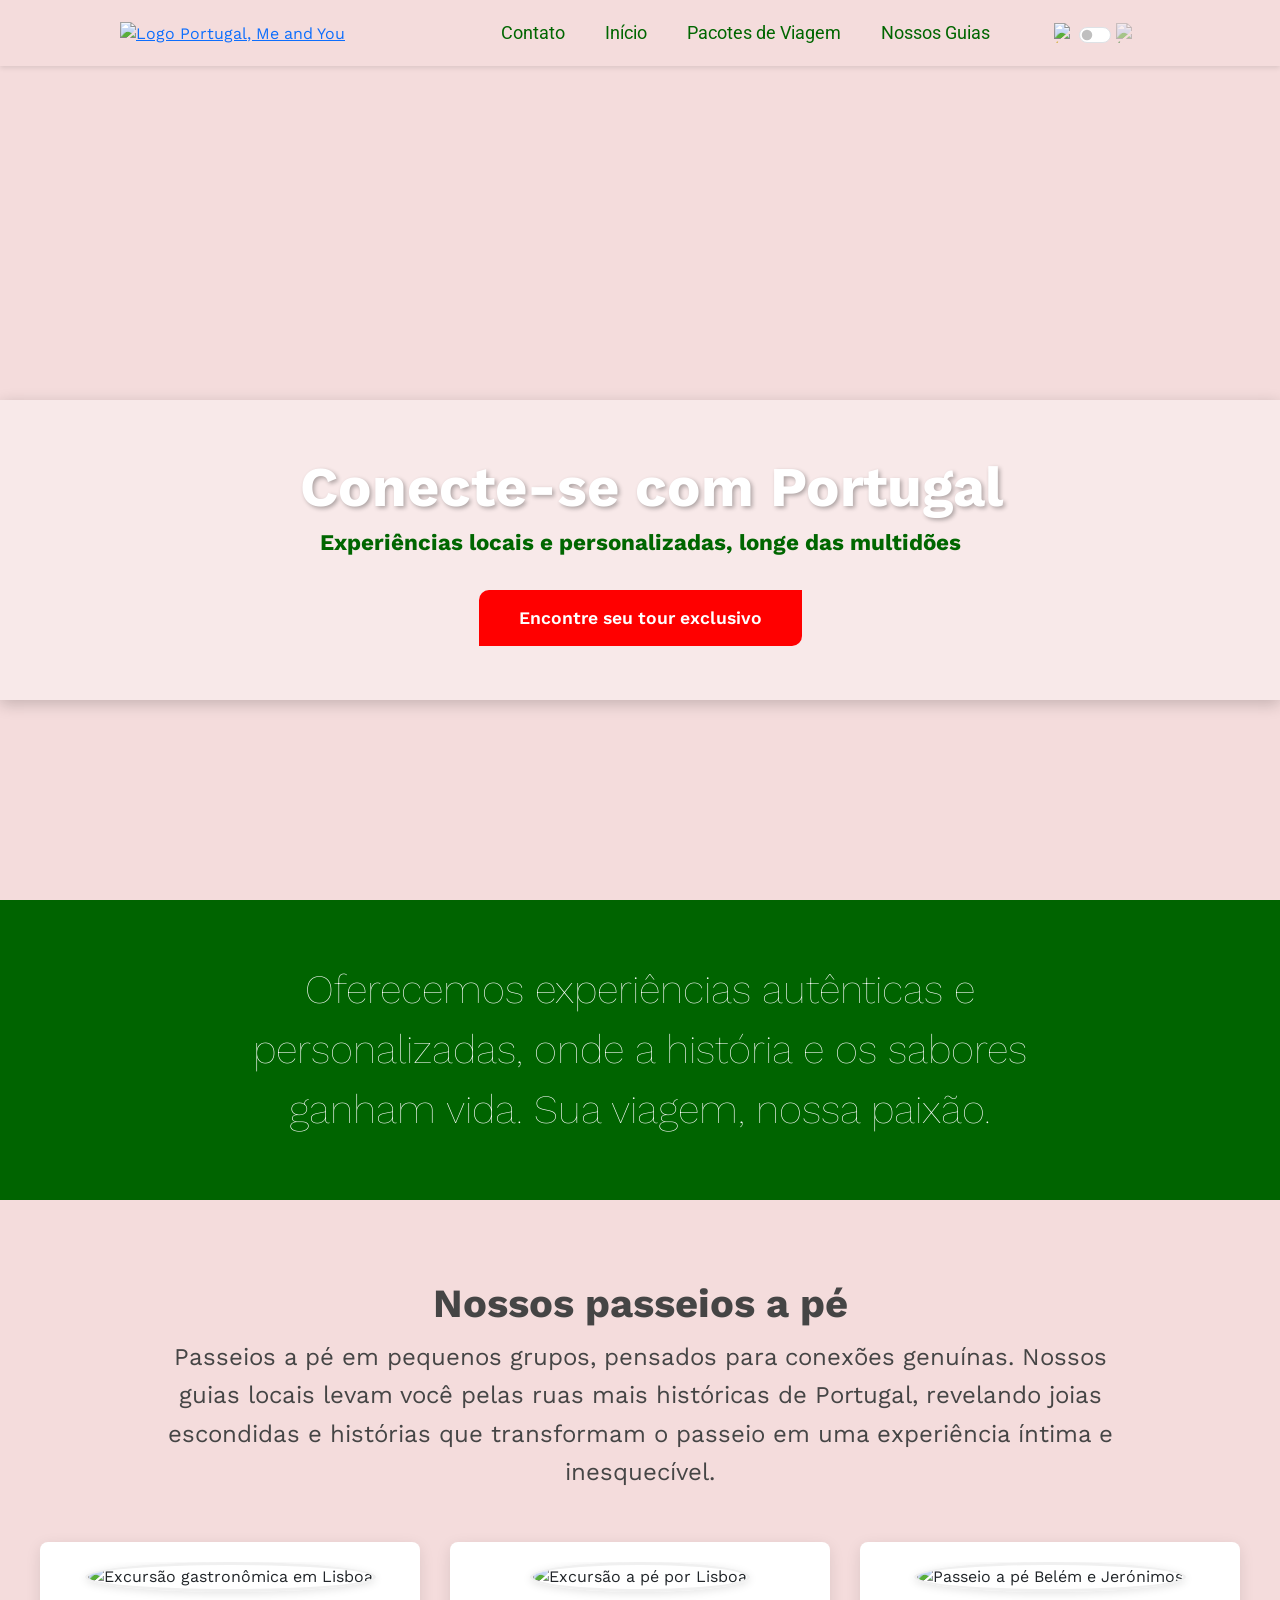
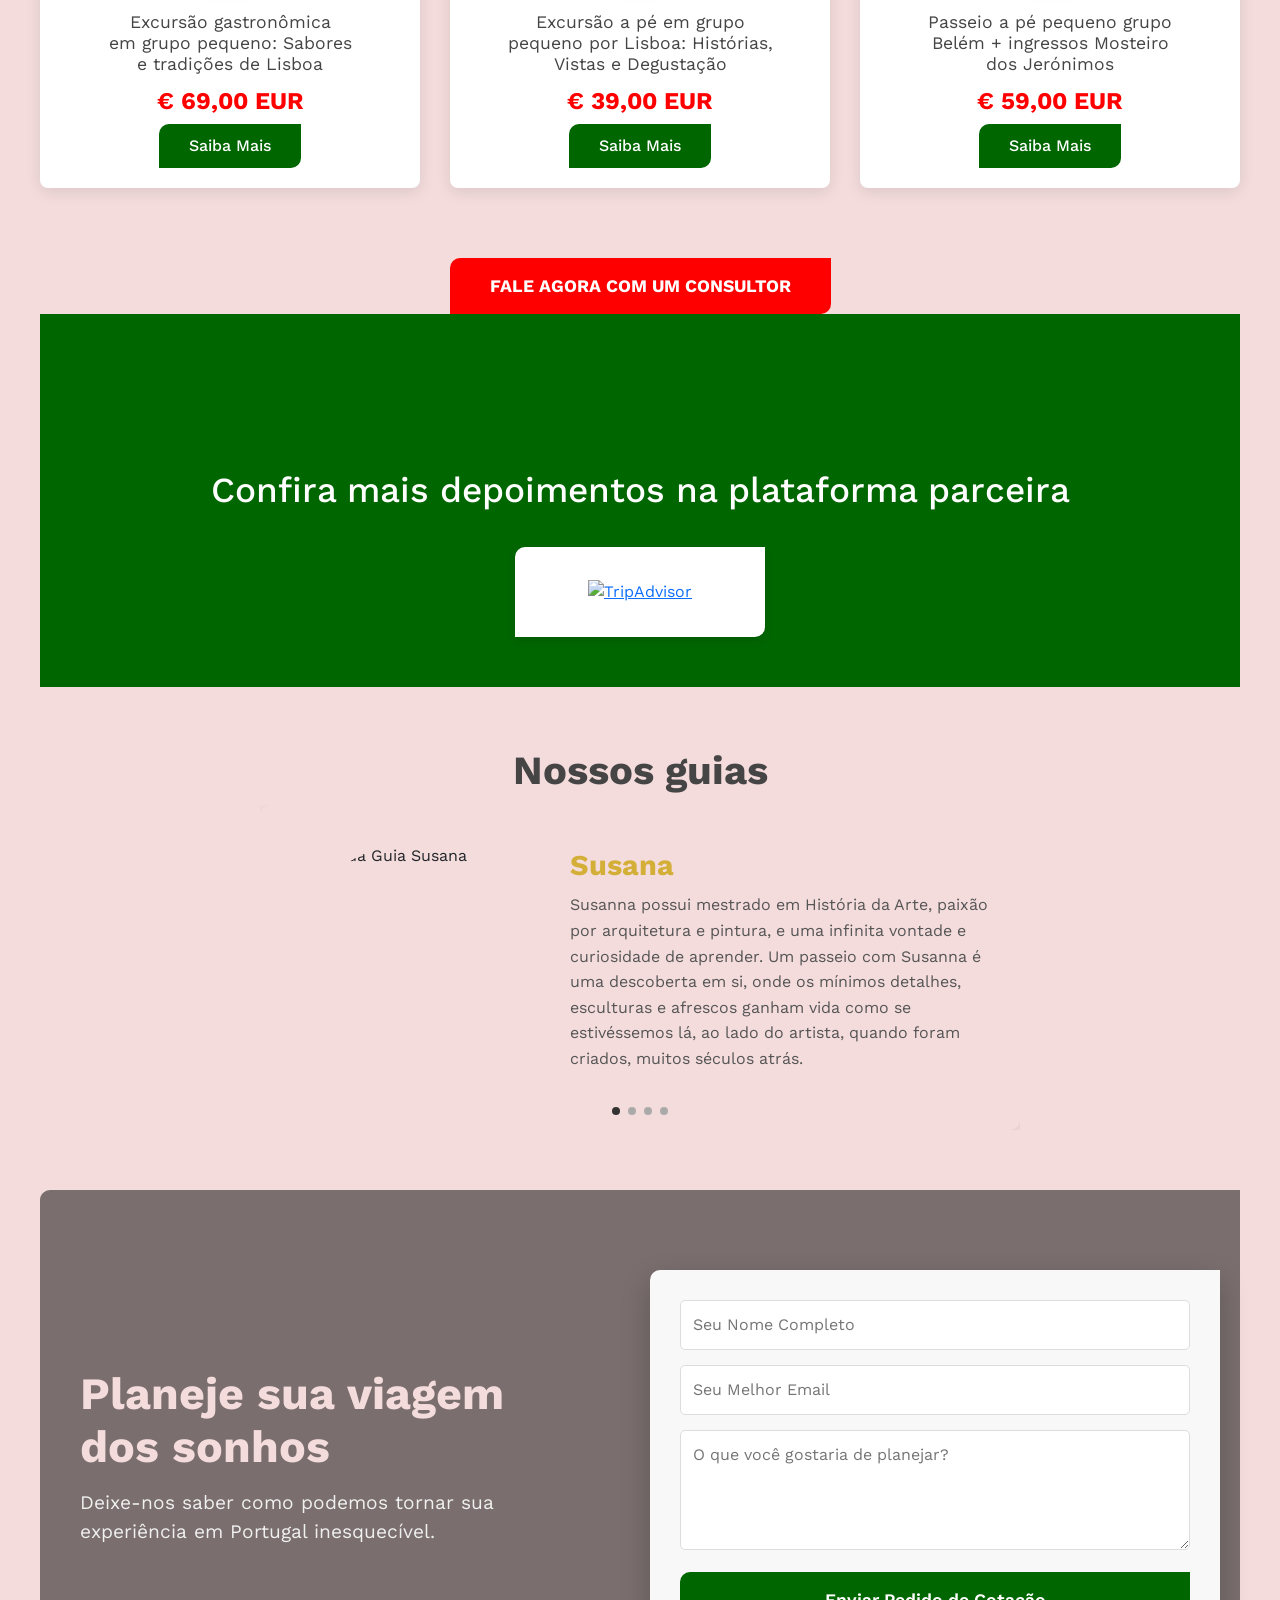
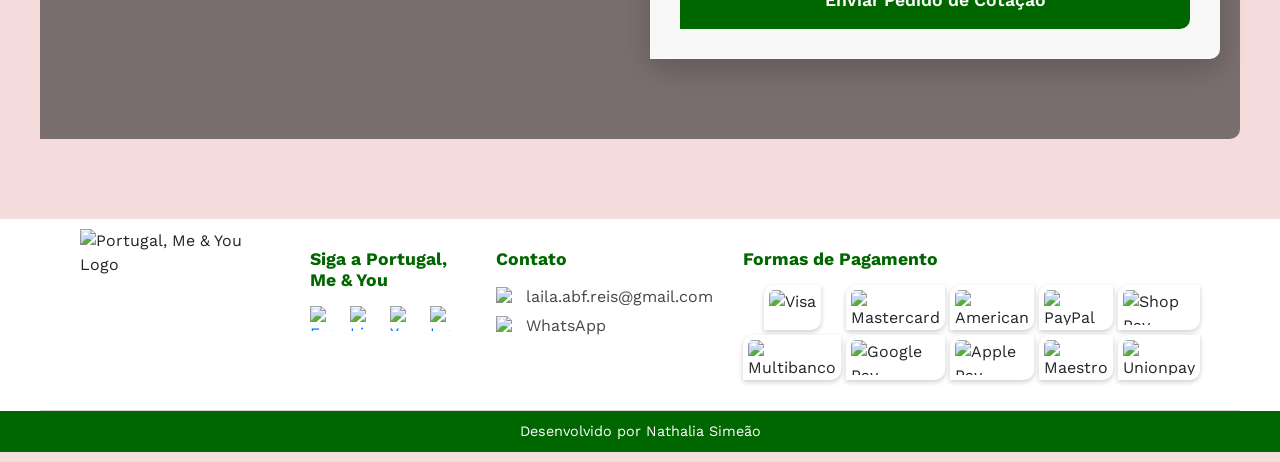
==== index.html/index.html @ c9de5f9a "commit" ====
<!DOCTYPE html>
<html http-equiv="Content-Language" lang="pt-br">
<head>
    <meta charset="UTF-8">
    <meta name="viewport" content="width=device-width, initial-scale=1.0">
    <link rel="shortcut icon" href="./assets/Logo - Portugal, Me & You - 400px.png" type="Portugal, Me and You">
    <link rel="alternate" hreflang="pt" href="https://seusite.com.br/" />
    <link rel="alternate" hreflang="en" href="https://seusite.com/en/" />
    <link rel="alternate" hreflang="es" href="https://seusite.com/es/" />
    <link rel="alternate" hreflang="x-default" href="https://portugalmeandyou.com/" />
    <link rel="preconnect" href="https://fonts.googleapis.com">
    <link rel="preconnect" href="https://fonts.gstatic.com" crossorigin>
    <link href="https://fonts.googleapis.com/css2?family=Roboto:wght@500&display=swap" rel="stylesheet">
    <link rel="preconnect" href="https://fonts.googleapis.com">
    <link rel="preconnect" href="https://fonts.gstatic.com" crossorigin>
    <link href="https://fonts.googleapis.com/css2?family=Work+Sans:wght@400;500;700&display=swap" rel="stylesheet">
    <title>Portugal, Me and You</title>
    <link href="https://cdn.jsdelivr.net/npm/bootstrap@5.3.0-alpha2/dist/css/bootstrap.min.css" 
    rel="stylesheet"
    integrity="sha384-aFq/bzH65dt+w6FI2ooMVUpc+21e0SRygnTpmBvdBgSdnuTN7QbdgL+OapgHtvPp" 
    crossorigin="anonymous">
    <link rel="stylesheet" href="https://cdn.jsdelivr.net/npm/swiper@11/swiper-bundle.min.css" />
    <link rel="stylesheet" href="https://cdn.jsdelivr.net/npm/bootstrap-icons@1.10.5/font/bootstrap-icons.css">
    <link rel="stylesheet" href="./style.css">
    <link rel="stylesheet" href="./banner1.css">
    <link rel="stylesheet" href="./cabeçalho.css">
    <link rel="stylesheet" href="./footer.css">
    <link rel="stylesheet" href="./sectionguides.css">
    <link rel="stylesheet" href="./sectionprodutos.css">
    <link rel="stylesheet" href="./sectionprovasocial.css">
    <link rel="stylesheet" href="./sectionverde.css">
    <link rel="stylesheet" href="./form.css">

</head>
<body data-bs-theme="light">
   <header>
    <nav class="container__menu navbar-expand-lg navbar fixed-top">
        <div class="container"> 
            
            <div class="container__imagem">
                <a class="container__imagem-menu" href="#">
                    <img src="./assets/Logo - Portugal, Me & You - 200px.png" alt="Logo Portugal, Me and You">
                </a>
            </div>
            
            <button class="navbar-toggler" type="button" data-bs-toggle="offcanvas" data-bs-target="#offcanvasNavbar" aria-controls="offcanvasNavbar" aria-label="Toggle navigation">
                <span class="navbar-toggler-icon"></span>
            </button>

            <div class="offcanvas offcanvas-end" tabindex="-1" id="offcanvasNavbar" aria-labelledby="offcanvasNavbarLabel">
                <div class="offcanvas-header">
                    <h5 class="offcanvas-title" id="offcanvasNavbarLabel">
                        <img src="./assets/Logo - Portugal, Me & You - 100px.png" alt="Logo Portugal, Me and You">
                    </h5>
                    <button type="button" class="btn-close" data-bs-dismiss="offcanvas" aria-label="Close"></button>
                </div>
                
                <div class="offcanvas-body">
                    <ul class="navbar-nav container__navbar-link justify-content-end flex-grow-1 pe-3">
                        
                        <li class="container__nav-item nav-item"><a class="container__menu-link nav-link" href="#contato">Contato</a></li>
                        <li class="container__nav-item nav-item"><a class="container__menu-link nav-link" href="./index.html">Início</a></li>
                        <li class="container__nav-item nav-item"><a class="container__menu-link nav-link" href="./produtos.html">Pacotes de Viagem</a></li>
                        <li class="container__nav-item nav-item"><a class="container__menu-link nav-link" href="./nossosguias.html">Nossos Guias</a></li>
                     <li class="container__nav-item nav-item dark-mode-switch-item ms-5"> 
    <a class="nav-link" href="#">
        <div class="form-check form-switch d-flex align-items-center">
            
            <img src="./assets/Sun Icon - MD.svg" 
                 alt="Ícone do Modo Claro (Sol)" 
                 class="sun-icon" 
                 width="20" 
                 height="20"> 
            
            <input class="form-check-input" type="checkbox" role="switch" id="modo-noturno">
            
            <img src="./assets/moon icon - MD.svg" 
                 alt="Ícone do Modo Escuro (Lua)" 
                 class="moon-icon" 
                 width="20" 
                 height="20">
            
        </div>
    </a>
</li>
            
        </div> </nav>
</header>
    <main>
    <section class="portugal-banner-1">
    <div class="banner-1-overlay"></div> <div class="banner-1-content">
        <h1 class="banner-1-title">Conecte-se com Portugal</h1>
        <p class="banner-1-subtitle"><strong>Experiências locais e personalizadas, longe das multidões</strong></p>
        <a href="#formulario-cta" class="banner-1-button">Encontre seu tour exclusivo</a>
    </div>
    </section>

    <section class="section-value-prop">
        <p class="value-prop-text">Oferecemos experiências autênticas e<br>
            personalizadas, onde a história e os sabores ganham vida. Sua viagem, nossa paixão.</p>
    </section>

    <section class="section-tours">
        <h2 class="section-title">Nossos passeios a pé</h2>
        <p class="section-description">
            Passeios a pé em pequenos grupos, pensados para conexões genuínas. Nossos guias locais levam você pelas ruas mais históricas de Portugal, revelando joias escondidas e histórias que transformam o passeio em uma experiência íntima e inesquecível.
        </p>

        <div class="tours-grid">
            
            <div class="tour-card">
                <div class="tour-image">
                    <img src="./assets/bootstrap-1.webp" alt="Excursão gastronômica em Lisboa">
                </div>
                <h3 class="tour-title">Excursão gastronômica<br>em grupo pequeno: Sabores <br>e tradições de Lisboa</h3>
                <p class="tour-price" data-price-eur="69.00">€ 69,00 EUR</p>
                <a href="#" class="tour-button">Saiba Mais</a>
            </div>

            <div class="tour-card">
                <div class="tour-image">
                    <img src="./assets/bootstrap-2.webp" alt="Excursão a pé por Lisboa">
                </div>
                <h3 class="tour-title">Excursão a pé em grupo<br> pequeno por Lisboa: Histórias,<br> Vistas e Degustação</h3>
                <p class="tour-price" data-price-eur="39.00">€ 39,00 EUR</p>
                <a href="#" class="tour-button">Saiba Mais</a>
            </div>

            <div class="tour-card">
                <div class="tour-image">
                    <img src="./assets/bootstrap-3.webp" alt="Passeio a pé Belém e Jerónimos">
                </div>
                <h3 class="tour-title">Passeio a pé pequeno grupo<br> Belém + ingressos Mosteiro<br> dos Jerónimos</h3>
                <p class="tour-price" data-price-eur="59.00">€ 59,00 EUR</p>
                <a href="#" class="tour-button">Saiba Mais</a>
            </div>
        </div>

        <a href="#formulario-cta" class="main-cta-button">FALE AGORA COM UM CONSULTOR</a>

    <section class="section-partners-footer">
        <p class="partners-cta">Confira mais depoimentos na plataforma parceira</p>
        
        <div class="partners-grid">
            
            <a href="https://www.tripadvisor.com/Attraction_Review-g189158-d33249702-Reviews-Portugal_Me_and_You-Lisbon_Lisbon_District_Central_Portugal.html" target="_blank" rel="noopener noreferrer" class="partner-link">
                <div class="partner-logo">
                    <img src="./assets/tripadvisor-SVG.svg" alt="TripAdvisor">
                </div>
            </a>
            
            </div>
    </section>
    
    <section class="section-guides">
    <div class="container-guia">
        <h2 class="section-title">Nossos guias</h2>

        <div class="swiper guides-swiper">
            <div class="swiper-wrapper">
                
                <div class="swiper-slide guide-card">
                    <div class="guide-image-container">
                        <img src="./assets/Susana-png.jpg" alt="Foto da Guia Susana" class="guide-avatar">
                    </div>
                    <div class="guide-text-content">
                        <h3 class="guide-name">Susana</h3>
                        <p class="guide-description">Susanna possui mestrado em História da Arte, paixão por arquitetura e pintura, e uma infinita vontade e curiosidade de aprender. Um passeio com Susanna é uma descoberta em si, onde os mínimos detalhes, esculturas e afrescos ganham vida como se estivéssemos lá, ao lado do artista, quando foram criados, muitos séculos atrás.</p>
                    </div>
                </div>
                
                <div class="swiper-slide guide-card">
                    <div class="guide-image-container">
                        <img src="./assets/Laila-png.jpg" alt="Foto da Guia Laila" class="guide-avatar">
                    </div>
                    <div class="guide-text-content">
                        <h3 class="guide-name">Laila</h3>
                        <p class="guide-description">Laila possui mestrado em Relações Internacionais e quatro anos de experiência em turismo nacional e internacional. Seu amplo conhecimento em diversos assuntos enriquece sua capacidade de oferecer experiências de viagem enriquecedoras e memoráveis, dedicando-se a tornar cada viagem significativa e inesquecível, ajudando os viajantes a se conectarem com novas culturas e perspectivas.</p>
                    </div>
                </div>

                <div class="swiper-slide guide-card">
                    <div class="guide-image-container">
                        <img src="./assets/João-png.jpg" alt="Foto do Guia João" class="guide-avatar">
                    </div>
                    <div class="guide-text-content">
                        <h3 class="guide-name">João</h3>
                        <p class="guide-description">João adora livros e viajar. Com um jeito leve e acolhedor de conduzir os passeios, é especializado em fazer você se sentir em casa em menos de 48 horas de caminhada. Como lisboeta nato, ele consegue desvendar com maestria os segredos escondidos da capital e garantir uma experiência inesquecível em cada vista, em cada pessoa e em cada passeio.</p>
                    </div>
                </div>

                <div class="swiper-slide guide-card">
                    <div class="guide-image-container">
                        <img src="./assets/Renan-png.jpg" alt="Foto do Guia Renan" class="guide-avatar">
                    </div>
                    <div class="guide-text-content">
                        <h3 class="guide-name">Renan</h3>
                        <p class="guide-description">Renan é apaixonado por história e possui vasta experiência na área. Ele adora compartilhar sua paixão pela história dos Templários e tem uma habilidade natural para conectar pessoas, adicionando um toque de diversão a cada jornada. Seja quando um passeio ou planejando uma viagem, Renan traz um toque descontraído que faz com que explorar pareça fácil, divertido e prazeroso.</p>
                    </div>
                </div>

            </div>
            <div class="swiper-pagination"></div>
        </div>
    </div>
    </section>

    <section class="section-cta-form" id="formulario-cta">
    <div class="container-form-cta">
        
        <div class="cta-text-block">
            <h2 class="cta-title">Planeje sua viagem dos sonhos</h2>
            <p class="cta-subtitle">Deixe-nos saber como podemos tornar sua experiência em Portugal inesquecível.</p>
        </div>

        <div class="cta-form-block">
            <form action="#" method="POST" class="contact-form-home">
                
                <div class="form-group">
                    <input type="text" id="nome" name="nome" placeholder="Seu Nome Completo" required>
                </div>
                
                <div class="form-group">
                    <input type="email" id="email" name="email" placeholder="Seu Melhor Email" required>
                </div>
                
                <div class="form-group">
                    <textarea id="mensagem" name="mensagem" placeholder="O que você gostaria de planejar?" required></textarea>
                </div>
                
                <button type="submit" class="cta-submit-btn">Enviar Pedido de Cotação</button>
            </form>
        </div>

    </div>
</section>
    </main>
<footer class="main-footer">
        
        <div class="footer-top">
            
            <div class="footer-logo-container">
                <img src="./assets/Logo - Portugal, Me & You - 200px.png" alt="Portugal, Me & You Logo" class="footer-logo">
            </div>

            <div class="footer-content-grid">
                
                <div class="footer-column footer-social">
                    <h4>Siga a Portugal, Me & You</h4>
                    <div class="social-links">
                        <a href="#" target="_blank" class="social-link facebook">
                            <img src="./assets/Icon - Facebook - MC.png" alt="Facebook" class="social-icon-img">
                        </a>
                        <a href="#" target="_blank" class="social-link linkedin">
                            <img src="./assets/Icon - Linkedin - MC.png" alt="LinkedIn" class="social-icon-img">
                        </a>
                        <a href="#" target="_blank" class="social-link youtube">
                            <img src="./assets/Icon - Youtube - MC.png" alt="YouTube" class="social-icon-img">
                        </a>
                        <a href="#" target="_blank" class="social-link instagram">
                            <img src="./assets/Icon - Instagram - MC.png" alt="Instagram" class="social-icon-img">
                        </a>
                    </div>
                </div>

                <div class="footer-column footer-contact" id="contato">
                <h4>Contato</h4>
    
                <div class="contact-line email-line">
                    <img src="./assets/Icon - Email - MC.png" alt="Email" class="contact-icon">
                    <p><a href="mailto:laila.abf.reis@gmail.com">laila.abf.reis@gmail.com</a></p>
                </div>
    
                <div class="contact-line whatsapp-line">
                    <img src="./assets/Icon - WhatsApp - MC.png" alt="WhatsApp" class="contact-icon">
                    <p>
                    <a href="https://wa.me/351969261394" target="_blank" rel="noopener noreferrer">
                    WhatsApp
                    </a>
                    </p>
                </div>
                </div>

                <div class="footer-column footer-payments">
                    <h4>Formas de Pagamento</h4>
                    <div class="payment-icons-grid">
                        <img src="./assets/Logo - visa.svg" alt="Visa">
                        <img src="./assets/Logo - Mastercard.svg" alt="Mastercard">
                        <img src="./assets/Logo - American Express.svg" alt="American Express">
                        <img src="./assets/Logo - Paypal.svg" alt="PayPal">
                        <img src="./assets/Logo - Shop.svg" alt="Shop Pay">
                        <img src="./assets/Logo - MB Multibanco.svg" alt="Multibanco">
                        <img src="./assets/Logo - google pay.svg" alt="Google Pay">
                        <img src="./assets/Logo - Apple pay.svg" alt="Apple Pay">
                        <img src="./assets/Logo - Maestro.svg" alt="Maestro">
                        <img src="./assets/Logo - Unionpay.svg" alt="Unionpay">
                    </div>
                </div>
                
            </div> </div> <div class="footer-copyright-line">
            Desenvolvido por Nathalia Simeão
        </div>
        
        <div class="footer-bottom-bar"></div>
        </footer>
    
    <script src="https://cdn.jsdelivr.net/npm/bootstrap@5.3.0-alpha2/dist/js/bootstrap.bundle.min.js"
    integrity="sha384-qKXV1j0HvMUeCBQ+QVp7JcfGl760yU08IQ+GpUo5hlbpg51QRiuqHAJz8+BrxE/N"
    crossorigin="anonymous"></script>
    <script src="./script.js"></script>

    <script src="https://cdn.jsdelivr.net/npm/swiper@11/swiper-bundle.min.js"></script>
    <script src="./js/swiper-init.js"></script>
</body>
</html>
---- index.html/style.css ----
@import url(css/cabeçalho.css);
@import url(css/banner1.css);
@import url(css/section-verde.css);
@import url(css/section-produtos.css);
@import url(css/section-provasocial.css);
@import url(css/section-guides.css);
@import url(css/footer.css);

:root {

    --cor-primeira-background: #F4DCDC;
    --cor-segunda-texto:#454545;
    --cor-terceira-decoracao: #006600;
    --cor-quarta-decoracao: #FF0000;
    --cor-quinta-decoracao: #D3AF37;
    --cor-sexta-decoracao: #FFFFFF;
    --cor-setima-decoracao: #000000;

    --alpha-hover-transparente: 0.2;

    --font-familia-roboto: 'Roboto', sans-serif;
    --font-familia-worksans: 'Work Sans', sans-serif;
    --font-peso-regular: 400;
    --font-peso-medium: 500;
    --font-peso-bold: 700;

    --font-size-xxxl: 4.5rem;
    --font-size-xxl: 2.625rem;
    --fonte-size-xl: 2.438rem;
    --fonte-size-l: 1.938rem;
    --fonte-size-xm: 1.563rem;
    --fonte-size-m: 1.25rem;
    --fonte-size-b: 1rem;
    --fonte-size-s: 0.813rem;

    --line-height: 120%;

    --padding-xs: 0.25rem;
    --padding-s: 0.5rem;
    --padding-m: 1rem;
    --padding-l: 1.5rem;
    --padding-xl: 2rem;
    --padding-xxl: 2.5rem;
    --padding-3xl: 3.75rem;
    --padding-4xl: 4rem;
    --padding-5xl: 4.75rem;

    --gap-xs: 0.25rem;
    --gap-s: 0.5rem;
    --gap-m: 1rem;
    --gap-l: 1.5rem;
    --gap-xl: 2rem;
    --gap-xxl: 2.5rem;
    --gap-xxxl: 6rem;
}

h1,
h2,
h3,
h4,
h5 {
    font-family: var(--font-familia-roboto)
    var(--font-peso-medium)
}

h1 {
    font-size: var(--font-size-xxxl);
}

h2 {
    font-size: var(--font-size-xxl);
}

h3 {
    font-size: var(--font-size-xl);
}

h4 {
    font-size: var(--font-size-l);
}

h5 {
    font-size: var(--font-size-xm);
}

body {
    font-family: var(--font-familia-worksans);
    --cor-primeira-background: #F4DCDC;
    width: 100%;
    height: 100%;
    box-sizing: border-box;
    background-color: var(--cor-primeira-background);
    overflow-x: hidden;
}

.form-check-input:focus,
.form-check-input:active {
    box-shadow: none !important; 
    outline: 0 !important; 
}

.container {
    width: 1200px;

    @media (max-width: 768px) {
        width: 648px;
    }
}

body[data-bs-theme="dark"] {
    background-color: #000000; 
    color: #FFFFFF;
}

body[data-bs-theme="dark"] .container__menu.navbar-expand-lg.navbar {
    background-color: var(--cor-terceira-decoracao) !important;
    background-image: none !important; 
    box-shadow: 0 2px 8px rgba(255, 255, 255, 0.2) !important; 
}

body[data-bs-theme="dark"] .container__menu-link,
body[data-bs-theme="dark"] .container__menu-lista .form-check-label {
    background-color: transparent !important;
    color: var(--cor-sexta-decoracao) !important;
}

@media (max-width: 990px) { 
    body[data-bs-theme="dark"] .navbar-collapse {
        background-color: #000000;
        padding-bottom: 10px;
    }

    body[data-bs-theme="dark"] .offcanvas,
    body[data-bs-theme="dark"] .offcanvas-header,
    body[data-bs-theme="dark"] .offcanvas-body {
    color: #FFFFFF; 
}
}
---- index.html/banner1.css ----
.portugal-banner-1 {
    /* Seu CSS original */
    align-items: center;
    background: url('../assets/img/banner-lisboa.png') no-repeat center center/cover;
    background-attachment: fixed; 
    display: flex;
    justify-content: center; 
    height: 100vh;
    overflow: hidden;
    position: relative; 
    padding-top: 200px;
    text-align: center;
}

.banner-1-overlay {
    position: absolute;
    top: calc(50% + (200px / 2));
    left: 50%;
    transform: translate(-50%, -50%); 
    
    width: 100%; 
    height: auto; 
    min-height: 300px; 
    
    /* Estilo Visual */
    background-color: rgba(255, 255, 255, 0.35);
    z-index: 1; 
    border-radius: 0; 
    box-shadow: 0 4px 15px rgba(0, 0, 0, 0.2); 
    
    display: flex;
    align-items: center;
    justify-content: center;
}

.banner-1-content {
    position: relative; 
    z-index: 2;
    max-width: 800px; 
    padding: 60px 60px; 
    text-align: center; 
}

.banner-1-title {
    color: #FFFFFF; 
    font-size: 3.5rem;
    font-weight: 700;
    margin-bottom: 5px;
    text-shadow: 2px 2px 4px rgba(0, 0, 0, 0.3);
    white-space: nowrap; 
}

.banner-1-subtitle {
    font-size: 1.4rem;
    font-weight: 400;
    color: #006600; 
    margin-bottom: 30px;
}

.banner-1-button {
    display: inline-block;
    background-color: #FF0000; 
    color: #FFFFFF;
    padding: 15px 40px;
    border-radius: 10px 0 10px 0;
    text-decoration: none;
    font-weight: 600;
    font-size: 1.1rem;
    transition: background-color 0.3s ease;
    border: none;
}

.banner-1-button:hover {
    /* Seu CSS original */
    background-color: #CC0000; 
}

/* -------------------------------------- */
/* 4. RESPONSIVIDADE (Ajustes para Mobile) */
/* -------------------------------------- */
@media (max-width: 767.98px) {
    .portugal-banner-1 {
        height: 80vh; 
    }
    
    .banner-1-overlay {
        /* Garante que a altura seja mantida no mobile */
        min-height: 200px; 
    }
    
    .banner-1-content {
        /* Padding reduzido para telas menores */
        padding: 30px 20px; 
        max-width: 90%; 
    }
    
    .banner-1-title {
        font-size: 2.5rem;
        white-space: normal; 
    }
    .banner-1-subtitle {
        font-size: 1.2rem;
    }
    .banner-1-button {
        padding: 5px 15px;
        font-size: 1rem;
    }
}

@media (max-width: 600px) {
    .banner-1-content {
        padding-top: 40px;
        padding-bottom: 40px;
        padding-left: 20px;
        padding-right: 20px; 
    }

    .banner-1-title {
        font-size: 2rem;
        line-height: 1.2;
    }

    /* Subtítulo */
    .banner-1-subtitle {
        font-size: 0.9rem;
        line-height: 1.4;
        padding: 0 10px;
    }
    
    .section-value-prop {
        padding: 40px 20px !important;
    }
    
    .value-prop-text {
        font-size: 1.3rem;
        text-align: center !important; 
    }
}
---- index.html/cabeçalho.css ----
/* cabeçalho.css - COMPLETO E CORRIGIDO (Nov 2025) */

:root {
 /* (Mantenha todas as suas variáveis aqui. Estou assumindo que font-size-principal existe.) */
 --cor-primeira-background: #F4DCDC; /* Rosa Claro */
 --cor-terceira-decoracao: #006600; /* Verde Principal */
 --cor-quarta-decoracao: #FF0000; /* Vermelho Principal */
 --cor-quinta-decoracao: #D3AF37; /* Dourado */
 --cor-sexta-decoracao: #FFFFFF; /* Branco */
 --cor-setima-decoracao: #000000; /* Preto */
 --font-familia-roboto: 'Roboto', sans-serif;
 /* Certifique-se de que a variável abaixo está definida no seu style.css ou root */
 --font-size-principal: 1.1rem; /* Assumindo um valor para o seu menu */
}

/* ---------------------------------------------------- */
/* 01. CABEÇALHO (HEADER) - Estilos Base e Flexbox */
/* ---------------------------------------------------- */

.container__menu.navbar-expand-lg.navbar {
    align-items: center;
    background-color: var(--cor-primeira-background) !important; 
    box-shadow: 0 2px 5px rgba(0, 0, 0, 0.1);
    display: flex;
    justify-content: center; 
    padding: 0; 
    position: fixed; 
    top: 0;
    width: 100%;
    z-index: 1030;
}

/* Garante que o container interno ocupe 100% da largura da nav no desktop */
.container__menu.navbar-expand-lg.navbar .container {  
    display: flex; 
    align-items: center; 
    justify-content: space-between;  
    width: 100%;
    padding: 15px 50px; 
}

/* Container da Logo */
.container__imagem {
    align-items: center;
    display: flex;
}

/* ---------------------------------------------------- */
/* 02. LINKS E BOTÃO DE MODO NOTURNO (DESKTOP) */
/* ---------------------------------------------------- */

.container__menu-link,
.form-check-label {
    color: var(--cor-terceira-decoracao) !important;
    font-family: var(--font-familia-roboto);
    font-size: var(--font-size-principal);
    font-weight: 400;
    padding: 0;
    text-decoration: none;
    white-space: nowrap;
}

.container__menu-link:hover,
.form-check-label:hover {
   color: var(--cor-quarta-decoracao) !important;
}

/* Lista UL - Flexbox Horizontal no Desktop (REGRAS CRUCIAIS PARA ALINHAMENTO HORIZONTAL) */
.container__navbar-link {
    display: flex !important;
    align-items: center;
    list-style: none;
    margin: 0;
    padding: 0;
    margin-left: auto !important; 
}

.container__nav-item {
    margin-left: 1.5rem; /* Espaçamento entre os links */
}

/* SWITCH DARK MODE (O ITEM DE LISTA) */
.container__nav-item.dark-mode-switch-item {
    display: flex;
    align-items: center;
    padding: 0;
    height: 100%;
}

/* Container DIV do Switch (Flexbox interno) */
.form-check {
    display: flex;
    align-items: center;
    padding-left: 0; 
    margin: 0;
    min-height: auto;
}

/* ÍCONES SOL/LUA - Cores e Ocultamento */

.sun-icon {
    margin-right: 45px; 
    color: var(--cor-quinta-decoracao); 
}

/* CORREÇÃO: Aplicando margem ao INPUT do switch para separar dos ícones */
.form-check-input {
    margin-right: 0; /* Zera margem padrão do Bootstrap */
    margin-left: 0; /* Zera margem padrão do Bootstrap */
}


.moon-icon {
    margin-left: 5px; 
    color: var(--cor-terceira-decoracao); 
    opacity: 0.5; 
    transition: opacity 0.3s ease, color 0.3s ease;
}

/* Esconde o label de texto */
.form-check-label {
    display: none; 
}

/* ---------------------------------------------------- */
/* 03. DARK MODE (Tema) - Ajustes nos Ícones */
/* ---------------------------------------------------- */

body[data-bs-theme="dark"] .sun-icon {
    color: var(--cor-sexta-decoracao); 
    opacity: 0.5;
}

body[data-bs-theme="dark"] .moon-icon {
    color: var(--cor-sexta-decoracao); 
    opacity: 1;
}

body[data-bs-theme="dark"] .container__menu-link:hover,
body[data-bs-theme="dark"] .container__menu-link:focus {
    color: var(--cor-quinta-decoracao) !important; 
}

/* ---------------------------------------------------- */
/* 04. RESPONSIVIDADE (MOBILE / TABLET) - CORREÇÃO */
/* ---------------------------------------------------- */

@media (max-width: 991.98px) {
    .container__menu.navbar-expand-lg.navbar .container {
        padding: 15px 20px;
    }
    
    /* MUDANÇA PEDIDA: Offcanvas sem borda */
    .offcanvas {
        background-color: var(--cor-primeira-background) !important;
        border-left: none; /* Remove a borda padrão do offcanvas */
    }
    
    .navbar-toggler {
        background-color: transparent !important; 
        border: none !important; 
        outline: none !important;
        box-shadow: none !important; 
        width: 30px;
        height: 30px;
        display: flex;
        flex-direction: column;
        justify-content: space-around;
        align-items: center;
        padding: 0;
        margin-left: auto;
    }
    
    .navbar-toggler:focus,
    .navbar-toggler:active,
    .navbar-toggler:focus-visible {
        box-shadow: none !important; 
        outline: none !important;
    }

    .menu-bar {
        display: block;
        width: 100%; 
        height: 2px;
        background-color: var(--cor-terceira-decoracao);
        border-radius: 1px;
    }


    /* Offcanvas Header - Ícones e cor */
    .offcanvas-header {
        background-color: var(--cor-primeira-background);
        border: none !important;
    }
    
    /* Links no Mobile - Alinhamento (Garanti a quebra de linha correta no mobile) */
    .container__navbar-link {
        flex-direction: column !important; 
        align-items: flex-start !important; 
        display: flex !important; /* Mantém o display flex para controle */
        padding-left: 0;
    }
    
    .container__nav-item {
        width: 100%;
        margin-left: 0 !important;
        margin: 8px 0;
        padding: 5px 20px; /* Espaçamento interno */
        }
        
        /* Ícone do Switch no Mobile */
        .container__nav-item.dark-mode-switch-item {
            margin-left: 0 !important;
            padding-left: 20px !important;
            border: none !important;
        }
        
        /* Garante que o switch com os ícones fiquem alinhados */
        .form-check {
        justify-content: flex-start;
        }

        body[data-bs-theme="dark"] .container__menu-link:hover,
        body[data-bs-theme="dark"] .container__menu-link:focus {
        color: var(--cor-quinta-decoracao) !important; 
        }
}
---- index.html/footer.css ----
.main-footer {
    background-color: #FFFFFF; 
}

.footer-top {
    /* Contêiner principal com largura máxima */
    background-color: #FFFFFF;
    display: flex;
    justify-content: space-between;
    align-items: flex-start;
    max-width: 1200px; /* Limita a largura do conteúdo principal */
    margin: 0 auto;
    padding: 30px 40px;
    border-bottom: 1px solid #E0D0D0;
}

/* 1. LOGO */
.footer-logo-container {
    flex-shrink: 0;
    margin-right: 50px;
    margin-top: -20px; /* Ajuste para subir a logo */
}

.footer-logo {
    width: 180px; 
    height: auto;
    display: block;
}

/* 2. GRID DE CONTEÚDO LATERAL */
.footer-content-grid {
    display: grid;
    grid-template-columns: 1fr 1fr 1.5fr;
    gap: 30px;
    flex-grow: 1;
    text-align: left;
}

.footer-column h4 {
    font-size: 1.1rem;
    font-weight: 700;
    color: var(--cor-terceira-decoracao);
    margin-bottom: 15px;
}

/* Textos Genéricos (Descrições) */
.footer-column p {
    font-size: 1rem;
    color: #454545;
    margin: 5px 0;
}

/* Texto de Contato (E-mail e Telefone) - Destaque em Verde */
.footer-contact .contact-line {
    align-items: center;
    display: flex;
    margin: 5px 0; 
}

.footer-contact .contact-icon {
    flex-shrink: 0;
    height: 20px;
    margin-right: 10px;
    width: 20px;  
}

.footer-contact .contact-line p {
    margin: 0; 
}

/* 3. LINKS SOCIAIS (Imagens 25x25) */
.footer-social .social-links {
    display: flex;
    align-items: center;
    gap: 15px; 
}

.social-links a {
    display: block;
    height: 25px;
    width: 25px; 
    margin: 0; 
    padding: 0;
    transition: transform 0.2s;
}

.social-icon-img {
    display: block;
    height: 100%;
    width: 100%;
    object-fit: contain;
}

.social-links a:hover {
    transform: scale(1.1);
}

/* 4. FORMAS DE PAGAMENTO */
.payment-icons-grid {
    display: grid;
    grid-template-columns: repeat(5, 1fr); 
    gap: 5px; 
    align-items: center;
    justify-items: center;
}

.payment-icons-grid img {
    height: 45px;
    width: auto;
    object-fit: contain;
    display: block;
    transition: transform 0.3s ease, box-shadow 0.3s ease;
    border-radius: 10px 0 10px 0;
    box-shadow: 0 2px 5px rgba(0, 0, 0, 0.2);
    padding: 5px; /* Adiciona espaço para a sombra */
    background-color: #FFFFFF;
}

.payment-icons-grid img:hover {
    transform: scale(1.05);
    box-shadow: 0 4px 10px rgba(0, 0, 0, 0.3);
}


/* 5. LINHA DE DIREITOS AUTORAIS (100% WIDE) */
.footer-copyright-line {
    /* Estas propriedades garantem a largura total */
    text-align: center;
    background-color: var(--cor-terceira-decoracao);
    color: #FFFFFF;
    font-size: 0.9rem;
    padding: 10px 0;
}

/* 6. LINHA INFERIOR (100% WIDE) */
.footer-bottom-bar {
    height: 10px;
    background-color: var(--cor-primeira-background); 
}

.contact-line p a {
    color: inherit;
    text-decoration: none; 
    transition: color 0.3s;
}

.contact-line p a:hover {
    text-decoration: none; 
    color: var(--cor-segunda-decoracao);
}

/* -------------------------------------- */
/* 14. MODO NOTURNO (FOOTER) - CORES REVERSAS */
/* -------------------------------------- */

body[data-bs-theme="dark"] .contact-line p a {
    color: inherit;
}

body[data-bs-theme="dark"] .contact-line p a:hover {
    color: #FFC107; /* Amarelo/Dourado */
}

body[data-bs-theme="dark"] .main-footer {
    background-color: var(--cor-terceira-decoracao); /* Fundo Verde Escuro */
}

body[data-bs-theme="dark"] .footer-top {
    background-color: var(--cor-terceira-decoracao);
    border-bottom: 1px solid #4D874D;
}

/* Títulos e Textos Brancos no Fundo Escuro */
body[data-bs-theme="dark"] .footer-column h4,
body[data-bs-theme="dark"] .footer-column p,
body[data-bs-theme="dark"] .footer-contact p {
    color: #FFFFFF !important; 
}

body[data-bs-theme="dark"] .email-line .contact-icon {
    content: url(/assets/icons-pmy/Icon\ -\ Email\ -\ MN.png); 
}

body[data-bs-theme="dark"] .whatsapp-line .contact-icon {
    content: url(/assets/icons-pmy/Icon\ -\ WhatsApp\ -\ MN.png);
}
/* Troca de imagens Sociais para Dourado/Amarelo */
body[data-bs-theme="dark"] .social-link.facebook .social-icon-img {
    content: url(/assets/icons-pmy/Icon\ -\ Facebook\ -\ MN.png);
}
body[data-bs-theme="dark"] .social-link.linkedin .social-icon-img {
    content: url(/assets/icons-pmy/Icon\ -\ Linkedin\ -\ MN.png);
}
body[data-bs-theme="dark"] .social-link.youtube .social-icon-img {
    content: url(/assets/icons-pmy/Icon\ -\ Youtube\ -\ MN.png);
}
body[data-bs-theme="dark"] .social-link.instagram .social-icon-img {
    content: url(/assets/icons-pmy/Icon\ -\ Instagram\ -\ MN.png);
}

/* Sombra dos Ícones de Pagamento no Dark Mode */
body[data-bs-theme="dark"] .payment-icons-grid img {
    box-shadow: 0 2px 5px rgba(255, 255, 255, 0.2); 
}

/* Linha Direitos Autorais (Fundo Rosa/Bege e Texto Verde) */
body[data-bs-theme="dark"] .footer-copyright-line {
    background-color: var(--cor-primeira-background); 
    color: var(--cor-terceira-decoracao); 
}

/* Linha Inferior (Barra Preta) */
body[data-bs-theme="dark"] .footer-bottom-bar {
    background-color: #000000;
}


/* -------------------------------------- */
/* 15. RESPONSIVIDADE (MOBILE / TABLET) */
/* -------------------------------------- */

@media (max-width: 991.98px) {
    /* Rodapé - Layout Vertical no Mobile */
    .footer-top {
        flex-direction: column; 
        align-items: center;
        text-align: center;
        padding: 30px 20px;
    }
    .footer-logo-container {
        margin: 0 0 20px 0;
    }
    .footer-content-grid {
        grid-template-columns: 1fr;
        gap: 20px;
    }
    
    /* Centraliza Redes Sociais no Mobile */
    .footer-social .social-links {
        justify-content: center;
    }
    
    /* Ajusta Grid de Pagamentos no Mobile */
    .payment-icons-grid {
        grid-template-columns: repeat(4, 1fr); 
    }

    .footer-content-grid {
        grid-template-columns: 1fr;
        gap: 20px;
        /* NOVO: Garante que todo o texto seja centralizado no mobile */
        text-align: center; 
    }
    
    /* Centraliza Contato e Pagamento no Mobile */
    .footer-column h4 { 
        text-align: center;
        margin-bottom: 15px;
    }

    .footer-contact .contact-line {
        /* Para centralizar as linhas de contato */
        display: block; 
        justify-content: center;
        margin-bottom: 5px;
    }
    
    .footer-social .social-links {
        justify-content: center;
    }

    /* Mantém 4 colunas de pagamento no Mobile (como estava antes) */
    .payment-icons-grid {
        grid-template-columns: repeat(2, 1fr); 
        gap: 5px;
        max-width: 150px; /* Limita a largura do grid de ícones no mobile */
        margin: 0 auto;
    }
}

@media (max-width: 767.98px) {
    /* Rodapé - Layout Vertical no Mobile */
    .footer-top {
        flex-direction: column; 
        align-items: center;
        text-align: center;
        padding: 30px 20px;
    }
    .footer-logo-container {
        margin: 0 0 20px 0;
    }
    .footer-content-grid {
        grid-template-columns: 1fr;
        gap: 20px;
    }
    
    /* Centraliza Redes Sociais no Mobile */
    .footer-social .social-links {
        justify-content: center;
    }
    
    /* Ajusta Grid de Pagamentos no Mobile */
    .payment-icons-grid {
        grid-template-columns: repeat(4, 1fr); 
    }

    .footer-content-grid {
        grid-template-columns: 1fr;
        gap: 20px;
        /* NOVO: Garante que todo o texto seja centralizado no mobile */
        text-align: center; 
    }
    
    /* Centraliza Contato e Pagamento no Mobile */
    .footer-column h4 { 
        text-align: center;
        margin-bottom: 15px;
    }

    .footer-contact .contact-line {
        /* Para centralizar as linhas de contato */
        display: block; 
        justify-content: center;
        margin-bottom: 5px;
    }
    
    .footer-social .social-links {
        justify-content: center;
    }

    /* Mantém 4 colunas de pagamento no Mobile (como estava antes) */
    .payment-icons-grid {
        grid-template-columns: repeat(2, 1fr); 
        gap: 5px;
        max-width: 150px; /* Limita a largura do grid de ícones no mobile */
        margin: 0 auto;
    }
}
---- index.html/sectionguides.css ----
.section-guides {
    background-color: var(--cor-primeira-background); 
    padding: 60px 0;
    text-align: center;
}

.container-guia {
    max-width: 800px;
    margin: 0 auto;
    padding: 0 20px;
}

.section-guides .section-title {
    font-size: 2.2rem;
    font-weight: 600;
    color: #454545;
    margin-bottom: 40px;
}

.guide-card {
    background-color: var(--cor-primeira-background); 
    transition: transform 0.3s ease, box-shadow 0.3s ease; 
    border-radius: 10px 0 10px 0;
    box-shadow: 0 6px 20px rgba(0, 0, 0, 0.1);
    padding: 30px;
    display: flex;
    align-items: center;
    text-align: left;
    height: auto;
}

.guide-card:hover {
    transform: scale(1.02); 
    box-shadow: 0 10px 30px rgba(0, 0, 0, 0.2);
}

.guide-image-container {
    flex-shrink: 0;
    width: 250px; 
    height: 250px;
    border-radius: 50%;
    margin-right: 30px;
    overflow: hidden;
    transition: transform 0.3s ease;
}

.guide-avatar {
    width: 100%;
    height: 100%;
    object-fit: cover;
}

.guide-text-content {
    flex-grow: 1;
}

.guide-name {
    color: var(--cor-quinta-decoracao);
    font-size: 1.8rem;
    font-weight: 700;
    margin-bottom: 10px;
}

.guide-description {
    color: #555555;
    font-size: 1rem;
    line-height: 1.6;
}

.guides-swiper .swiper-pagination-bullet {
    background: #AAAAAA; 
    opacity: 1;
}

.guides-swiper .swiper-pagination-bullet-active {
    background: #333333;
}

body[data-bs-theme="dark"] .section-guides {
    background-color: #000000; 
}

body[data-bs-theme="dark"] .section-guides .section-title {
    color: #FFFFFF;
}

body[data-bs-theme="dark"] .guide-card {
    background-color: var(--cor-primeira-background);
    box-shadow: 0 6px 20px rgba(255, 255, 255, 0.1);
}

body[data-bs-theme="dark"] .guide-name {
    color: var(--cor-quinta-decoracao);
}

body[data-bs-theme="dark"] .guide-description {
    color: #777777; 
}

@media (max-width: 767.98px) {
    .guide-card {
        flex-direction: column; 
        text-align: center;
    }

    .guide-image-container {
        width: 180px; 
        height: 180px;
        margin: 0 auto 20px auto;
    }

    .guide-text-content {
        padding-top: 20px;
    }
    
    .guide-name {
        font-size: 1.5rem;
    }
    
    .guide-description {
        font-size: 0.95rem;
    }
}
---- index.html/sectionprodutos.css ----
.section-tours {
    background-color: var(--cor-primeira-background);
    padding: 80px 40px;
    text-align: center;
}

.section-tours .section-title {
    color: #454545;
    font-family: 'Work Sans', sans-serif;
    font-size: 2.5rem;
    font-weight: 700;
    margin-bottom: 10px;
}

.section-tours .section-description {
    color: #454545;
    font-size: 1.5rem;
    line-height: 1.6;
    max-width: 1000px;
    margin: 0 auto 50px auto;
}

/* --- GRID DE TOURS --- */
.tours-grid {
    display: grid;
    gap: 30px;
    grid-template-columns: repeat(3, 1fr); 
    max-width: 1200px;
    margin: 0 auto 50px auto;
}

.tour-card {
    background-color: #FFFFFF;
    border-radius: 8px;
    box-shadow: 0 4px 15px rgba(0, 0, 0, 0.1);
    overflow: hidden;
    padding-bottom: 20px;
    padding-top: 20px;
    transition: transform 0.3s ease, box-shadow 0.3s ease;
}

.tour-card:hover {
    box-shadow: 0 8px 25px rgba(0, 0, 0, 0.2);
    transform: scale(1.02); 
}

.tour-image img {
    border-radius: 50%;
    border: 3px solid #f0f0f0; 
    box-shadow: 0 2px 8px rgba(0, 0, 0, 0.1);
    height: 280px;
    margin-bottom: 20px;
    object-fit: cover; 
    transition: transform 0.3s ease;
    width: 80%;
}

.tour-image {
    overflow: hidden;
}

.tour-title {
    color: #454545;
    font-size: 1.1rem;
    font-weight: 400;
    min-height: 60px;
    padding: 0 5px;
}

.section-description {
   font-size: 42px; 
   font-weight: 400;
   margin: 0;
}

.tour-price {
    color: var(--cor-quarta-decoracao);
    font-size: 1.5rem;
    font-weight: 700;
    margin: 5px 0;
}

.tour-button {
    background-color: #006600;
    border-radius: 10px 0 10px 0;
    color: #FFFFFF;
    display: inline-block;
    font-weight: 500;
    padding: 10px 30px;
    text-decoration: none;
    transition: background-color 0.3s;
}

.tour-button:hover {
    background-color: #004d00;
}

/* --- BOTÃO PRINCIPAL CTA INFERIOR --- */
.main-cta-button {
    background-color: #FF0000;
    border-radius: 10px 0 10px 0;
    color: #FFFFFF;
    display: inline-block;
    font-weight: 700;
    font-size: 1.1rem;
    margin-top: 20px;
    padding: 15px 40px;
    text-decoration: none;
    transition: background-color 0.3s;
}

.main-cta-button:hover {
    background-color: #CC0000;
}

body[data-bs-theme="dark"] .section-tours {
    background-color: #000000;
}

body[data-bs-theme="dark"] .section-tours .section-title,
body[data-bs-theme="dark"] .section-tours .section-description {
    color: #FFFFFF; 
}


body[data-bs-theme="dark"] .main-cta-button {
    background-color: #FF0000; 
    color: #FFFFFF;
}

/* ---------------------------------------------------- */
/* AJUSTES PARA TABLET (< 992px) - UMA COLUNA CENTRALIZADA */
/* ---------------------------------------------------- */

@media (max-width: 991.98px) {
    
    .tours-grid {
        grid-template-columns: 1fr; 
        gap: 25px; /* Espaçamento entre os cards */
        max-width: 400px; 
        margin: 0 auto 50px auto; 
        padding: 0 15px;
    }

    .tour-image img {
        height: 250px; 
        width: 250px;
    }

    .tour-title {
        font-size: 1.1rem; 
    }
}

@media (max-width: 600px) {
    
    .section-tours {
        padding: 40px 15px;
    }

    .tours-grid {
        grid-template-columns: 1fr;
        max-width: 90%; 
        margin: 0 auto 50px auto;
    }
    
    .tour-card {
        border-radius: 10px;
        padding-top: 15px; 
    }

    .tour-image img {
        height: 250px;
        width: 250px;
        margin-bottom: 10px;
    }

    .section-tours .section-title {
        font-size: 2rem;
    }

    .tour-title {
        font-size: 1rem;
        min-height: auto;
    }

    .tour-price {
        font-size: 1.3rem;
    }
}

@media (max-width: 400px) {
    .tour-card {
        border-radius: 10px 0 10px 0;
    }

    .tours-grid {
        max-width: 90%; 
    }

    .section-tours {
        padding: 40px 15px;
    }
}
---- index.html/sectionprovasocial.css ----
.section-testimonials-header {
    text-align: center;
    background-color: var(--cor-primeira-background); 
    padding-top: 50px;
    padding-bottom: 0;
}

.section-testimonials-header .section-title {
    color: #454545;
    font-size: 2.2rem;
    font-weight: 600;
    margin-bottom: 40px;
}

/* --- GRID DEPOIMENTOS (Com Margem Negativa para sobreposição) --- */

.testimonials-grid {
    display: grid;
    grid-template-columns: repeat(3, 1fr);
    gap: 30px;
    max-width: 1200px;
    margin: 0 auto;
    padding: 0 40px;
    margin-bottom: -100px; 
    position: relative; 
    z-index: 2;
}

.testimonial-card {
    background-color: #FFFFFF;
    border-radius: 8px;
    box-shadow: 0 4px 10px rgba(0, 0, 0, 0.08);
    padding: 30px;
    text-align: left;
    min-height: 180px;
}

.testimonial-card .quote {
    font-style: italic;
    font-size: 1.1rem;
    color: #555555;
    margin-bottom: 20px;
    position: relative;
    z-index: 1;
}

.reviewer-info {
    display: flex;
    align-items: center;
}

.reviewer-avatar {
    width: 40px;
    height: 40px;
    border-radius: 50%;
    object-fit: cover;
    margin-right: 15px;
}

.reviewer-name {
    font-weight: 600;
    color: #333333;
    margin: 0;
    font-size: 0.95rem;
}

.reviewer-desc {
    color: #666666;
    margin: 0;
    font-size: 0.85rem;
}


/* --- SEÇÃO INFERIOR: Parceiros (Fundo Verde) --- */

.section-partners-footer {
    text-align: center;
    background-color: #006600; 
    
    /* Padding Top compensa a margem negativa dos depoimentos */
    padding-top: 150px; 
    padding-bottom: 50px; /* Padding bottom normal */
    padding-left: 40px;
    padding-right: 40px;
}

.partners-cta {
    font-size: 2.2rem;
    font-weight: 500;
    color: #FFFFFF;
    margin-bottom: 30px;
}

.partners-grid {
    display: flex;
    justify-content: center;
    align-items: center;
    gap: 40px;
    max-width: 1000px;
    margin: 0 auto;
}

.partner-logo {
    background-color: #FFFFFF;
    border-radius: 10px 0 10px 0;
    width: 250px; 
    height: 90px;
    display: flex;
    align-items: center;
    justify-content: center;
    box-shadow: 0 4px 8px rgba(0, 0, 0, 0.1);
}

.partner-logo img {
    max-width: 80%; 
    max-height: 60px;
    width: auto;
    height: auto;
    display: block;
}

body[data-bs-theme="dark"] .section-testimonials-header {
    background-color: #000000; 
}

body[data-bs-theme="dark"] .section-testimonials-header .section-title {
    color: #FFFFFF; /* Título Branco */
}

/* Cartões de Depoimento (Mantidos Brancos) */
body[data-bs-theme="dark"] .testimonial-card {
    background-color: #FFFFFF; 
    box-shadow: 0 4px 10px rgba(255, 255, 255, 0.1); 
}

/* Fundo Inferior: Rosa Claro/Bege no Dark Mode */
body[data-bs-theme="dark"] .section-partners-footer {
    background-color: var(--cor-primeira-background); /* Rosa Claro/Bege */
}

body[data-bs-theme="dark"] .partners-cta {
    color: #333333; /* Texto Escuro */
}

@media (max-width: 991.98px) {
    .testimonials-grid {
        grid-template-columns: 1fr; /* 1 coluna no tablet */
        max-width: 450px; /* Limita a largura do grid */
        margin-bottom: -80px; /* Reduz a margem negativa */
        padding: 0 20px;
    }
    
    .section-partners-footer {
        padding-top: 130px; /* Compensa a margem negativa reduzida */
    }

    .partner-logo {
        padding: 10px 20px;
        flex-basis: 40%;
    }
}

@media (max-width: 767.98px) {
    .testimonials-grid {
        margin-bottom: -50px; /* Margem negativa menor em mobile */
        max-width: 90%;
    }
    
    .section-partners-footer {
        padding-top: 100px; /* Compensa a margem negativa */
    }
    
    .partners-grid {
        gap: 20px;
        flex-direction: column; /* Empilha os logos no mobile */
        align-items: stretch;
    }
    .partner-logo {
        max-width: 100%;
        padding: 10px;
    }
}
---- index.html/sectionverde.css ----
.section-value-prop {
    align-items: center;
    background-color: #006400;
    display: flex;
    justify-content: center;
    padding: 60px 20px; 
    text-align: center;
}

.value-prop-text {
    color: #FFFFFF; 
    font-size: 2.5rem; 
    font-weight: 100;
    line-height: 1.5;
    max-width: 900px;
    margin: 0; 
}

@media (max-width: 991.98px) {
    .section-value-prop {
        padding: 40px 15px;
    }
    
    .value-prop-text {
        font-size: 1.5rem;
        text-align: center !important;
        padding: 0; 
        word-break: normal;
        white-space: normal;
        line-height: 1.4;
    }
}

@media (max-width: 600px) {
    .section-value-prop {
        padding: 30px 20px 30px 20px !important;
    }
    
    .value-prop-text {
        font-size: 1.4rem;
        text-align: center !important; 
        padding: 0; 
        line-height: 1.4;
        justify-content: center;
    }
}

body[data-bs-theme="dark"] .section-value-prop {
    background-color: var(--cor-primeira-background);
}

body[data-bs-theme="dark"] .value-prop-text {
    color: #006600; 
}
---- index.html/form.css ----
/* ---------------------------------------------------- */
/* NOVA SEÇÃO: FORMULÁRIO CTA (CALL TO ACTION) */
/* ---------------------------------------------------- */

.section-cta-form {
    /* Define o background com a imagem */
    background: linear-gradient(rgba(0, 0, 0, 0.5), rgba(0, 0, 0, 0.5)), 
                url('/assets/img/fundo\ form.png') no-repeat center center;
    background-size: cover;
    padding: 80px 20px;
    color: #FFFFFF;
    border-radius: 10px 0 10px 0;
}

.container-form-cta {
    display: flex;
    justify-content: space-between;
    align-items: center;
    max-width: 1200px;
    margin: 0 auto;
    gap: 40px; /* Espaço entre o texto e o formulário */
}

/* 2.1 Bloco de Texto */
.cta-text-block {
    flex: 1; /* Ocupa metade do espaço */
    max-width: 50%;
    padding: 20px;
    text-align: left;
}

.cta-title {
    font-size: 2.8rem;
    font-weight: 700;
    margin-bottom: 15px;
    color:#F4DCDC;
}

.cta-subtitle {
    font-size: 1.2rem;
    line-height: 1.5;
    color: #F0F0F0;
}

/* 2.2 Bloco do Formulário */
.cta-form-block {
    flex: 1; /* Ocupa a outra metade */
    max-width: 50%;
    background-color: rgba(255, 255, 255, 0.95); /* Fundo branco levemente transparente */
    padding: 30px;
    border-radius: 10px;
    box-shadow: 0 10px 30px rgba(0, 0, 0, 0.2);
    border-radius: 10px 0 10px 0;
}

.form-group {
    margin-bottom: 15px;
}

.contact-form-home input[type="text"],
.contact-form-home input[type="email"],
.contact-form-home textarea {
    width: 100%;
    padding: 12px;
    border: 1px solid #DDDDDD;
    border-radius: 5px;
    font-size: 1rem;
    color: #454545;
}

.contact-form-home textarea {
    resize: vertical;
    min-height: 120px;
}

.cta-submit-btn {
    width: 100%;
    padding: 15px;
    background-color: var(--cor-terceira-decoracao); /* Seu verde escuro */
    color: #FFFFFF;
    border: none;
    border-radius: 10px 0 10px 0;
    font-size: 1.1rem;
    font-weight: 600;
    cursor: pointer;
    transition: background-color 0.3s, transform 0.2s;
}

.cta-submit-btn:hover {
    background-color: #004d00; /* Um verde mais escuro no hover */
    transform: translateY(-2px);
}

body[data-bs-theme="dark"] .cta-submit-btn {
    background-color: var(--cor-primeira-background); 
    color: var(--cor-terceira-decoracao);
    border: none;
}

/* ---------------------------------------------------- */
/* RESPONSIVIDADE DO FORMULÁRIO (Mobile/Tablet) */
/* ---------------------------------------------------- */
@media (max-width: 991.98px) {
    .container-form-cta {
        /* Empilha o texto e o formulário verticalmente */
        flex-direction: column;
        text-align: center;
        gap: 30px;
    }

    .cta-text-block,
    .cta-form-block {
        max-width: 100%; /* Ocupa toda a largura */
        text-align: center;
    }
    
    .cta-title {
        font-size: 2.2rem;
    }

    .cta-subtitle {
        max-width: 80%;
        margin: 0 auto;
    }
}
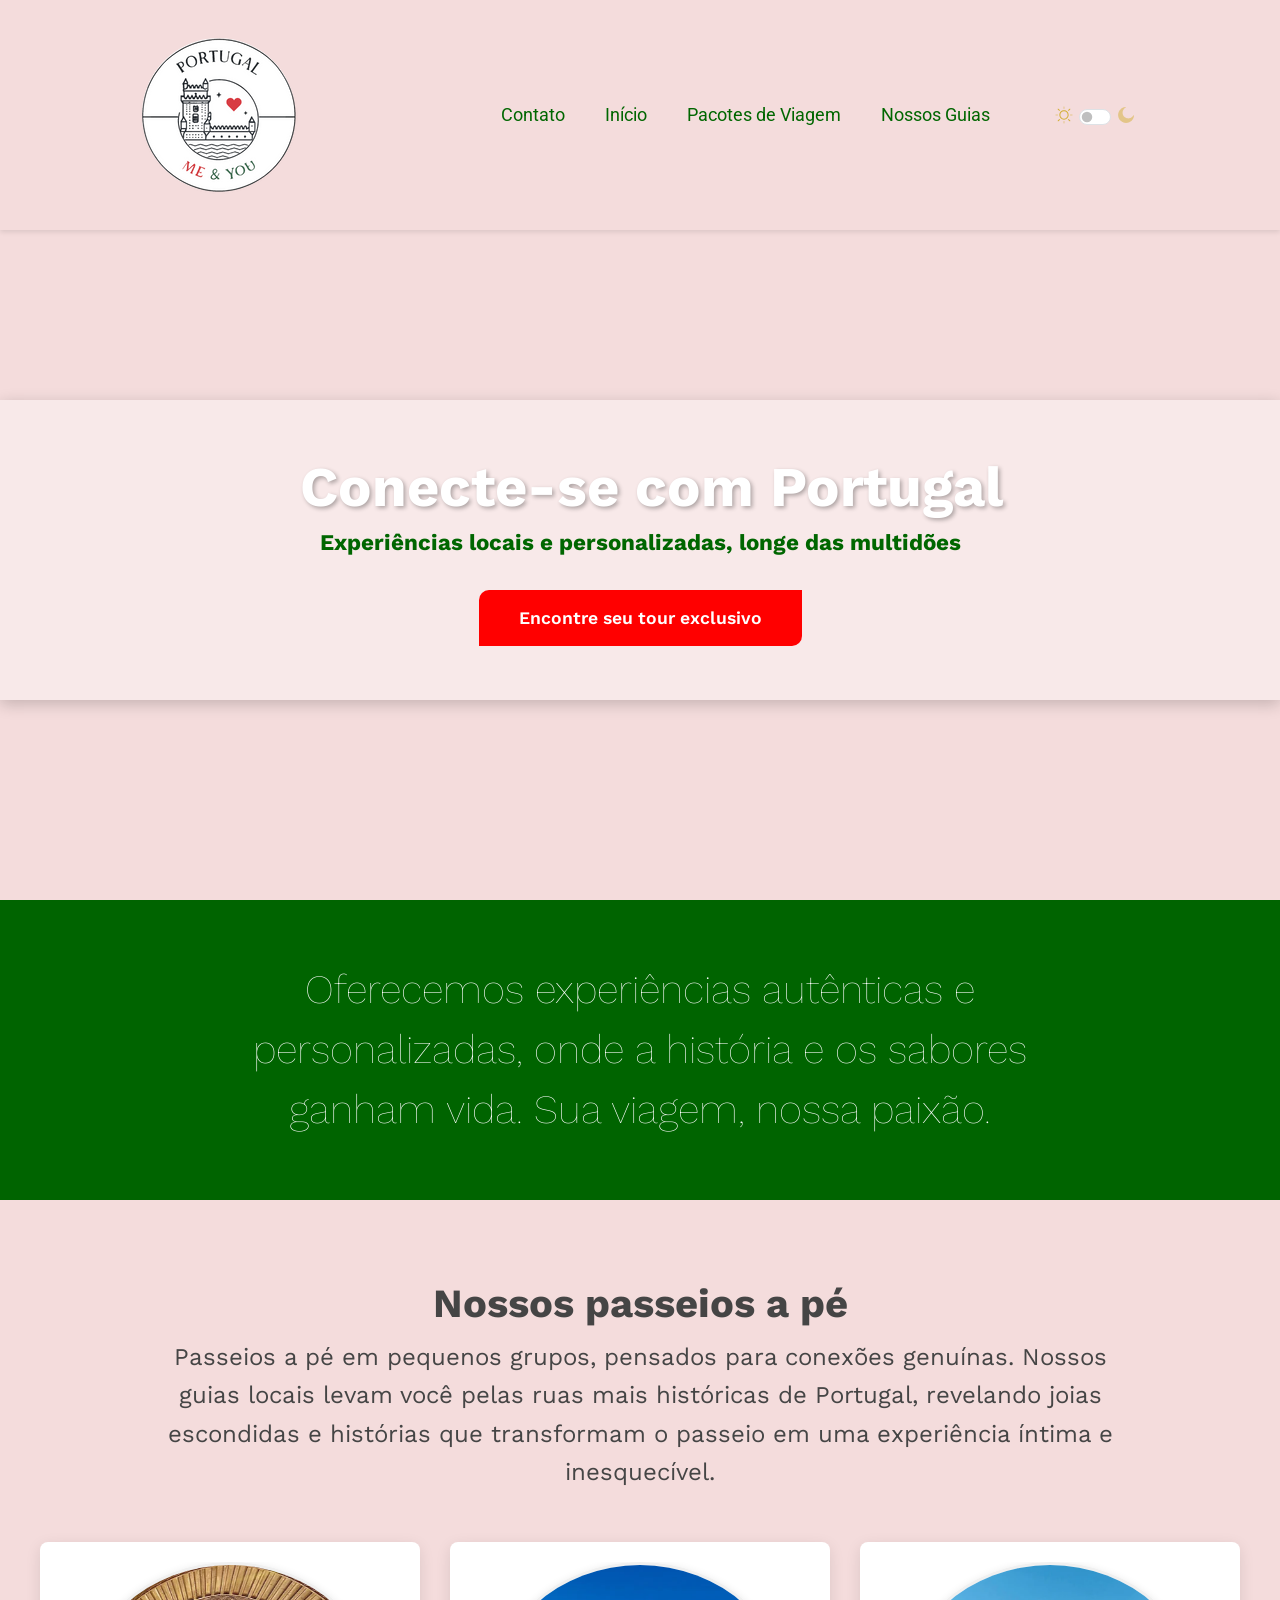
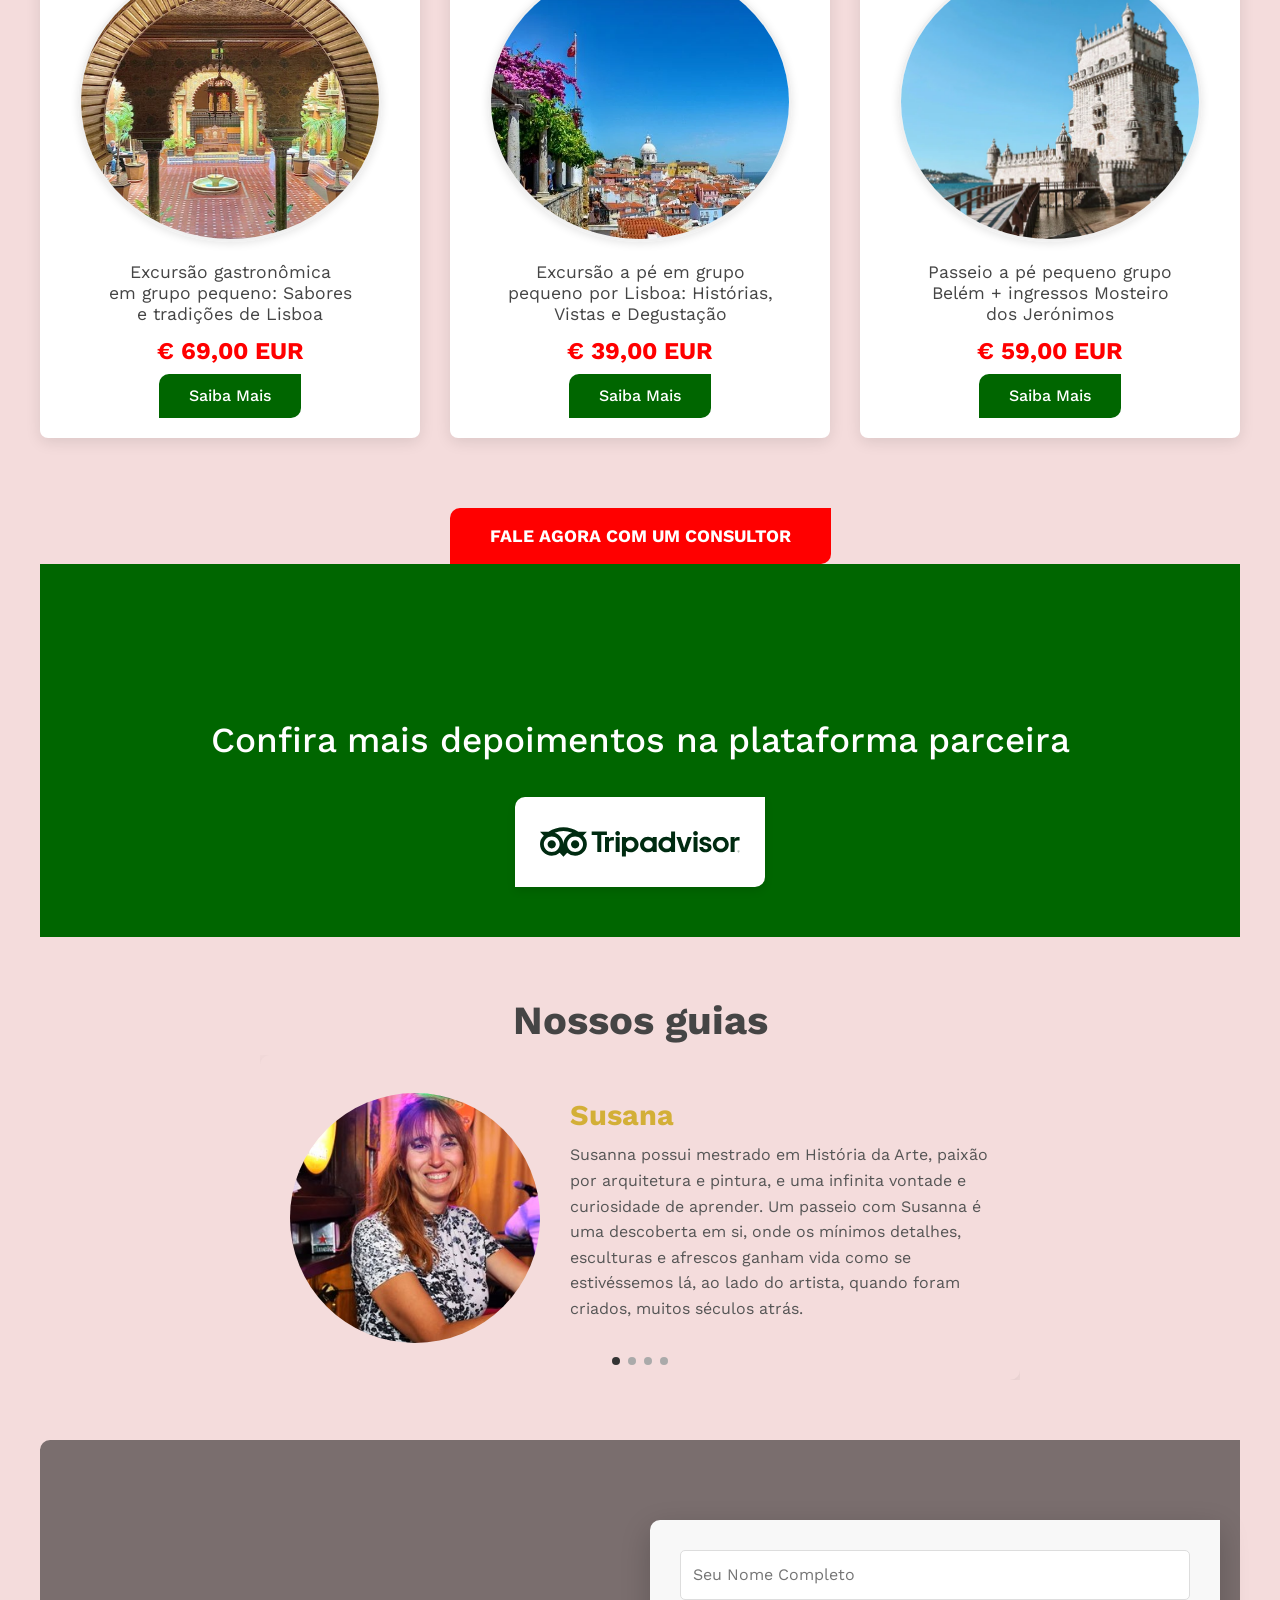
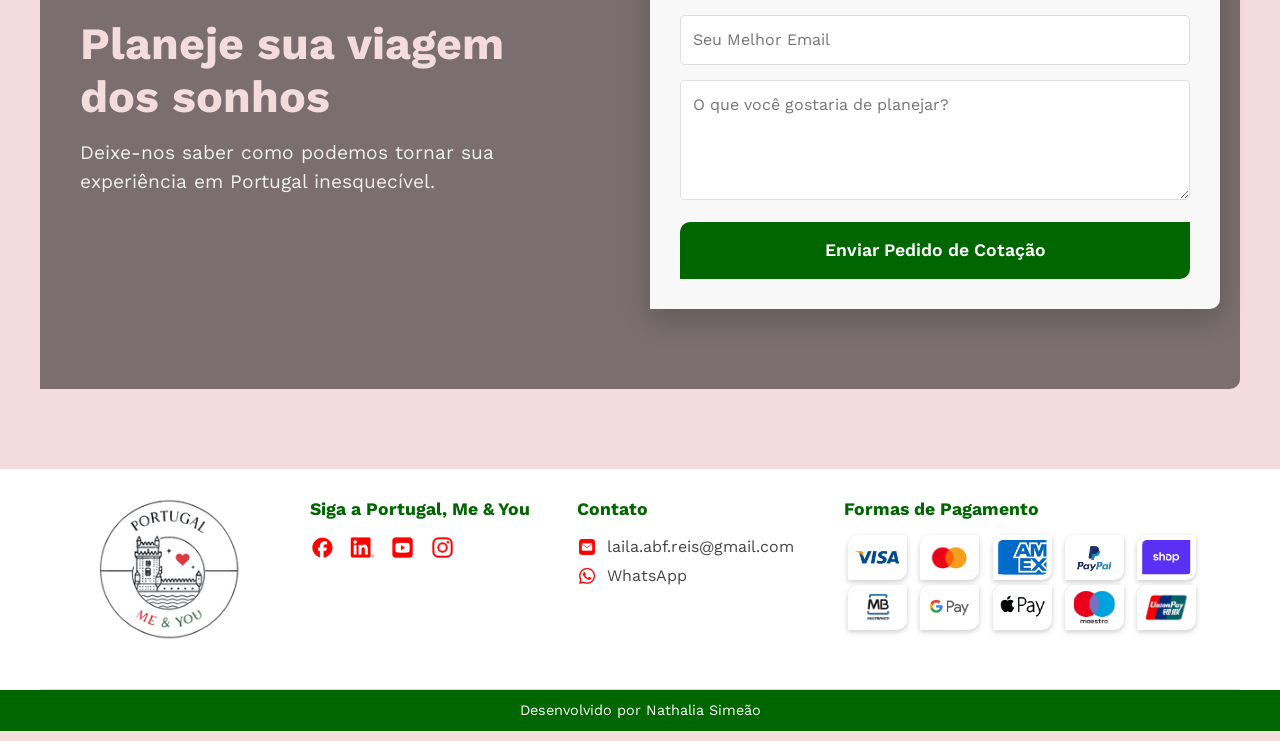
==== commit 02109937: "commit" ====
--- a/index.html/index.html
+++ b/index.html/index.html
@@ -3,7 +3,7 @@
 <head>
     <meta charset="UTF-8">
     <meta name="viewport" content="width=device-width, initial-scale=1.0">
-    <link rel="shortcut icon" href="./assets/Logo - Portugal, Me & You - 400px.png" type="Portugal, Me and You">
+    <link rel="shortcut icon" href="assets/logopmy400px.png" type="Portugal, Me and You">
     <link rel="alternate" hreflang="pt" href="https://seusite.com.br/" />
     <link rel="alternate" hreflang="en" href="https://seusite.com/en/" />
     <link rel="alternate" hreflang="es" href="https://seusite.com/es/" />
@@ -21,25 +21,23 @@
     crossorigin="anonymous">
     <link rel="stylesheet" href="https://cdn.jsdelivr.net/npm/swiper@11/swiper-bundle.min.css" />
     <link rel="stylesheet" href="https://cdn.jsdelivr.net/npm/bootstrap-icons@1.10.5/font/bootstrap-icons.css">
-    <link rel="stylesheet" href="./style.css">
-    <link rel="stylesheet" href="./banner1.css">
-    <link rel="stylesheet" href="./cabeçalho.css">
-    <link rel="stylesheet" href="./footer.css">
-    <link rel="stylesheet" href="./sectionguides.css">
-    <link rel="stylesheet" href="./sectionprodutos.css">
-    <link rel="stylesheet" href="./sectionprovasocial.css">
-    <link rel="stylesheet" href="./sectionverde.css">
-    <link rel="stylesheet" href="./form.css">
-
+    <link rel="stylesheet" href="style.css">
+    <link rel="stylesheet" href="banner1.css">
+    <link rel="stylesheet" href="cabeçalho.css">
+    <link rel="stylesheet" href="footer.css">
+    <link rel="stylesheet" href="sectionguides.css">
+    <link rel="stylesheet" href="sectionprodutos.css">
+    <link rel="stylesheet" href="sectionprovasocial.css">
+    <link rel="stylesheet" href="sectionverde.css">
+    <link rel="stylesheet" href="form.css">
 </head>
 <body data-bs-theme="light">
    <header>
     <nav class="container__menu navbar-expand-lg navbar fixed-top">
         <div class="container"> 
-            
             <div class="container__imagem">
-                <a class="container__imagem-menu" href="#">
-                    <img src="./assets/Logo - Portugal, Me & You - 200px.png" alt="Logo Portugal, Me and You">
+                <a class="container__imagem-menu" href="index.html">
+                    <img src="assets/logopmy200px.png" alt="Logo Portugal, Me and You">
                 </a>
             </div>
             
@@ -50,7 +48,7 @@
             <div class="offcanvas offcanvas-end" tabindex="-1" id="offcanvasNavbar" aria-labelledby="offcanvasNavbarLabel">
                 <div class="offcanvas-header">
                     <h5 class="offcanvas-title" id="offcanvasNavbarLabel">
-                        <img src="./assets/Logo - Portugal, Me & You - 100px.png" alt="Logo Portugal, Me and You">
+                        <img src="assets/logopmy100px.png" alt="Logo Portugal, Me and You">
                     </h5>
                     <button type="button" class="btn-close" data-bs-dismiss="offcanvas" aria-label="Close"></button>
                 </div>
@@ -59,31 +57,26 @@
                     <ul class="navbar-nav container__navbar-link justify-content-end flex-grow-1 pe-3">
                         
                         <li class="container__nav-item nav-item"><a class="container__menu-link nav-link" href="#contato">Contato</a></li>
-                        <li class="container__nav-item nav-item"><a class="container__menu-link nav-link" href="./index.html">Início</a></li>
-                        <li class="container__nav-item nav-item"><a class="container__menu-link nav-link" href="./produtos.html">Pacotes de Viagem</a></li>
-                        <li class="container__nav-item nav-item"><a class="container__menu-link nav-link" href="./nossosguias.html">Nossos Guias</a></li>
+                        <li class="container__nav-item nav-item"><a class="container__menu-link nav-link" href="index.html">Início</a></li>
+                        <li class="container__nav-item nav-item"><a class="container__menu-link nav-link" href="produtos.html">Pacotes de Viagem</a></li>
+                        <li class="container__nav-item nav-item"><a class="container__menu-link nav-link" href="nossosguias.html">Nossos Guias</a></li>
                      <li class="container__nav-item nav-item dark-mode-switch-item ms-5"> 
     <a class="nav-link" href="#">
         <div class="form-check form-switch d-flex align-items-center">
-            
-            <img src="./assets/Sun Icon - MD.svg" 
+            <img src="assets/suniconmd.svg" 
                  alt="Ícone do Modo Claro (Sol)" 
                  class="sun-icon" 
                  width="20" 
                  height="20"> 
-            
             <input class="form-check-input" type="checkbox" role="switch" id="modo-noturno">
-            
-            <img src="./assets/moon icon - MD.svg" 
+            <img src="assets/mooniconmd.svg" 
                  alt="Ícone do Modo Escuro (Lua)" 
                  class="moon-icon" 
                  width="20" 
                  height="20">
-            
         </div>
     </a>
 </li>
-            
         </div> </nav>
 </header>
     <main>
@@ -107,10 +100,9 @@
         </p>
 
         <div class="tours-grid">
-            
             <div class="tour-card">
                 <div class="tour-image">
-                    <img src="./assets/bootstrap-1.webp" alt="Excursão gastronômica em Lisboa">
+                    <img src="assets/bootstrap1.webp" alt="Excursão gastronômica em Lisboa">
                 </div>
                 <h3 class="tour-title">Excursão gastronômica<br>em grupo pequeno: Sabores <br>e tradições de Lisboa</h3>
                 <p class="tour-price" data-price-eur="69.00">€ 69,00 EUR</p>
@@ -119,7 +111,7 @@
 
             <div class="tour-card">
                 <div class="tour-image">
-                    <img src="./assets/bootstrap-2.webp" alt="Excursão a pé por Lisboa">
+                    <img src="assets/bootstrap2.webp" alt="Excursão a pé por Lisboa">
                 </div>
                 <h3 class="tour-title">Excursão a pé em grupo<br> pequeno por Lisboa: Histórias,<br> Vistas e Degustação</h3>
                 <p class="tour-price" data-price-eur="39.00">€ 39,00 EUR</p>
@@ -128,7 +120,7 @@
 
             <div class="tour-card">
                 <div class="tour-image">
-                    <img src="./assets/bootstrap-3.webp" alt="Passeio a pé Belém e Jerónimos">
+                    <img src="assets/bootstrap3.webp" alt="Passeio a pé Belém e Jerónimos">
                 </div>
                 <h3 class="tour-title">Passeio a pé pequeno grupo<br> Belém + ingressos Mosteiro<br> dos Jerónimos</h3>
                 <p class="tour-price" data-price-eur="59.00">€ 59,00 EUR</p>
@@ -142,13 +134,11 @@
         <p class="partners-cta">Confira mais depoimentos na plataforma parceira</p>
         
         <div class="partners-grid">
-            
             <a href="https://www.tripadvisor.com/Attraction_Review-g189158-d33249702-Reviews-Portugal_Me_and_You-Lisbon_Lisbon_District_Central_Portugal.html" target="_blank" rel="noopener noreferrer" class="partner-link">
                 <div class="partner-logo">
-                    <img src="./assets/tripadvisor-SVG.svg" alt="TripAdvisor">
+                    <img src="assets/tripadvisor.svg" alt="TripAdvisor">
                 </div>
             </a>
-            
             </div>
     </section>
     
@@ -158,10 +148,9 @@
 
         <div class="swiper guides-swiper">
             <div class="swiper-wrapper">
-                
-                <div class="swiper-slide guide-card">
-                    <div class="guide-image-container">
-                        <img src="./assets/Susana-png.jpg" alt="Foto da Guia Susana" class="guide-avatar">
+                <div class="swiper-slide guide-card">
+                    <div class="guide-image-container">
+                        <img src="assets/susana.jpg" alt="Foto da Guia Susana" class="guide-avatar">
                     </div>
                     <div class="guide-text-content">
                         <h3 class="guide-name">Susana</h3>
@@ -171,7 +160,7 @@
                 
                 <div class="swiper-slide guide-card">
                     <div class="guide-image-container">
-                        <img src="./assets/Laila-png.jpg" alt="Foto da Guia Laila" class="guide-avatar">
+                        <img src="assets/laila.jpg" alt="Foto da Guia Laila" class="guide-avatar">
                     </div>
                     <div class="guide-text-content">
                         <h3 class="guide-name">Laila</h3>
@@ -181,7 +170,7 @@
 
                 <div class="swiper-slide guide-card">
                     <div class="guide-image-container">
-                        <img src="./assets/João-png.jpg" alt="Foto do Guia João" class="guide-avatar">
+                        <img src="assets/joao.jpg" alt="Foto do Guia João" class="guide-avatar">
                     </div>
                     <div class="guide-text-content">
                         <h3 class="guide-name">João</h3>
@@ -191,14 +180,13 @@
 
                 <div class="swiper-slide guide-card">
                     <div class="guide-image-container">
-                        <img src="./assets/Renan-png.jpg" alt="Foto do Guia Renan" class="guide-avatar">
+                        <img src="assets/renan.jpg" alt="Foto do Guia Renan" class="guide-avatar">
                     </div>
                     <div class="guide-text-content">
                         <h3 class="guide-name">Renan</h3>
                         <p class="guide-description">Renan é apaixonado por história e possui vasta experiência na área. Ele adora compartilhar sua paixão pela história dos Templários e tem uma habilidade natural para conectar pessoas, adicionando um toque de diversão a cada jornada. Seja quando um passeio ou planejando uma viagem, Renan traz um toque descontraído que faz com que explorar pareça fácil, divertido e prazeroso.</p>
                     </div>
                 </div>
-
             </div>
             <div class="swiper-pagination"></div>
         </div>
@@ -207,7 +195,6 @@
 
     <section class="section-cta-form" id="formulario-cta">
     <div class="container-form-cta">
-        
         <div class="cta-text-block">
             <h2 class="cta-title">Planeje sua viagem dos sonhos</h2>
             <p class="cta-subtitle">Deixe-nos saber como podemos tornar sua experiência em Portugal inesquecível.</p>
@@ -215,50 +202,42 @@
 
         <div class="cta-form-block">
             <form action="#" method="POST" class="contact-form-home">
-                
                 <div class="form-group">
                     <input type="text" id="nome" name="nome" placeholder="Seu Nome Completo" required>
                 </div>
-                
                 <div class="form-group">
                     <input type="email" id="email" name="email" placeholder="Seu Melhor Email" required>
                 </div>
-                
                 <div class="form-group">
                     <textarea id="mensagem" name="mensagem" placeholder="O que você gostaria de planejar?" required></textarea>
                 </div>
-                
                 <button type="submit" class="cta-submit-btn">Enviar Pedido de Cotação</button>
             </form>
         </div>
-
     </div>
 </section>
     </main>
 <footer class="main-footer">
-        
         <div class="footer-top">
-            
             <div class="footer-logo-container">
-                <img src="./assets/Logo - Portugal, Me & You - 200px.png" alt="Portugal, Me & You Logo" class="footer-logo">
+                <img src="assets/logopmy200px.png" alt="Portugal, Me & You Logo" class="footer-logo">
             </div>
 
             <div class="footer-content-grid">
-                
                 <div class="footer-column footer-social">
                     <h4>Siga a Portugal, Me & You</h4>
                     <div class="social-links">
                         <a href="#" target="_blank" class="social-link facebook">
-                            <img src="./assets/Icon - Facebook - MC.png" alt="Facebook" class="social-icon-img">
+                            <img src="assets/iconfacebookmc.png" alt="Facebook" class="social-icon-img">
                         </a>
                         <a href="#" target="_blank" class="social-link linkedin">
-                            <img src="./assets/Icon - Linkedin - MC.png" alt="LinkedIn" class="social-icon-img">
+                            <img src="assets/iconlinkedinmc.png" alt="LinkedIn" class="social-icon-img">
                         </a>
                         <a href="#" target="_blank" class="social-link youtube">
-                            <img src="./assets/Icon - Youtube - MC.png" alt="YouTube" class="social-icon-img">
+                            <img src="assets/iconyoutubemc.png" alt="YouTube" class="social-icon-img">
                         </a>
                         <a href="#" target="_blank" class="social-link instagram">
-                            <img src="./assets/Icon - Instagram - MC.png" alt="Instagram" class="social-icon-img">
+                            <img src="assets/iconinstagrammc.png" alt="Instagram" class="social-icon-img">
                         </a>
                     </div>
                 </div>
@@ -267,12 +246,12 @@
                 <h4>Contato</h4>
     
                 <div class="contact-line email-line">
-                    <img src="./assets/Icon - Email - MC.png" alt="Email" class="contact-icon">
+                    <img src="assets/iconemailmc.png" alt="Email" class="contact-icon">
                     <p><a href="mailto:laila.abf.reis@gmail.com">laila.abf.reis@gmail.com</a></p>
                 </div>
     
                 <div class="contact-line whatsapp-line">
-                    <img src="./assets/Icon - WhatsApp - MC.png" alt="WhatsApp" class="contact-icon">
+                    <img src="assets/iconwhatsappmc.png" alt="WhatsApp" class="contact-icon">
                     <p>
                     <a href="https://wa.me/351969261394" target="_blank" rel="noopener noreferrer">
                     WhatsApp
@@ -284,30 +263,31 @@
                 <div class="footer-column footer-payments">
                     <h4>Formas de Pagamento</h4>
                     <div class="payment-icons-grid">
-                        <img src="./assets/Logo - visa.svg" alt="Visa">
-                        <img src="./assets/Logo - Mastercard.svg" alt="Mastercard">
-                        <img src="./assets/Logo - American Express.svg" alt="American Express">
-                        <img src="./assets/Logo - Paypal.svg" alt="PayPal">
-                        <img src="./assets/Logo - Shop.svg" alt="Shop Pay">
-                        <img src="./assets/Logo - MB Multibanco.svg" alt="Multibanco">
-                        <img src="./assets/Logo - google pay.svg" alt="Google Pay">
-                        <img src="./assets/Logo - Apple pay.svg" alt="Apple Pay">
-                        <img src="./assets/Logo - Maestro.svg" alt="Maestro">
-                        <img src="./assets/Logo - Unionpay.svg" alt="Unionpay">
-                    </div>
-                </div>
-                
-            </div> </div> <div class="footer-copyright-line">
+                        <img src="assets/lgvisa.svg" alt="Visa">
+                        <img src="assets/lgmastercard.svg" alt="Mastercard">
+                        <img src="assets/lgamericanexprexx.svg" alt="American Express">
+                        <img src="assets/lgpaypal.svg" alt="PayPal">
+                        <img src="assets/lgshop.svg" alt="Shop Pay">
+                        <img src="assets/lgmbmultibanco.svg" alt="Multibanco">
+                        <img src="assets/lggooglepay.svg" alt="Google Pay">
+                        <img src="assets/lgapplepay.svg" alt="Apple Pay">
+                        <img src="assets/lgmaestro.svg" alt="Maestro">
+                        <img src="assets/lgunionpay.svg" alt="Unionpay">
+                    </div>
+                </div>
+            </div> 
+        </div> 
+        <div class="footer-copyright-line">
             Desenvolvido por Nathalia Simeão
         </div>
         
         <div class="footer-bottom-bar"></div>
-        </footer>
+    </footer>
     
     <script src="https://cdn.jsdelivr.net/npm/bootstrap@5.3.0-alpha2/dist/js/bootstrap.bundle.min.js"
     integrity="sha384-qKXV1j0HvMUeCBQ+QVp7JcfGl760yU08IQ+GpUo5hlbpg51QRiuqHAJz8+BrxE/N"
     crossorigin="anonymous"></script>
-    <script src="./script.js"></script>
+    <script src="script.js"></script>
 
     <script src="https://cdn.jsdelivr.net/npm/swiper@11/swiper-bundle.min.js"></script>
     <script src="./js/swiper-init.js"></script>
